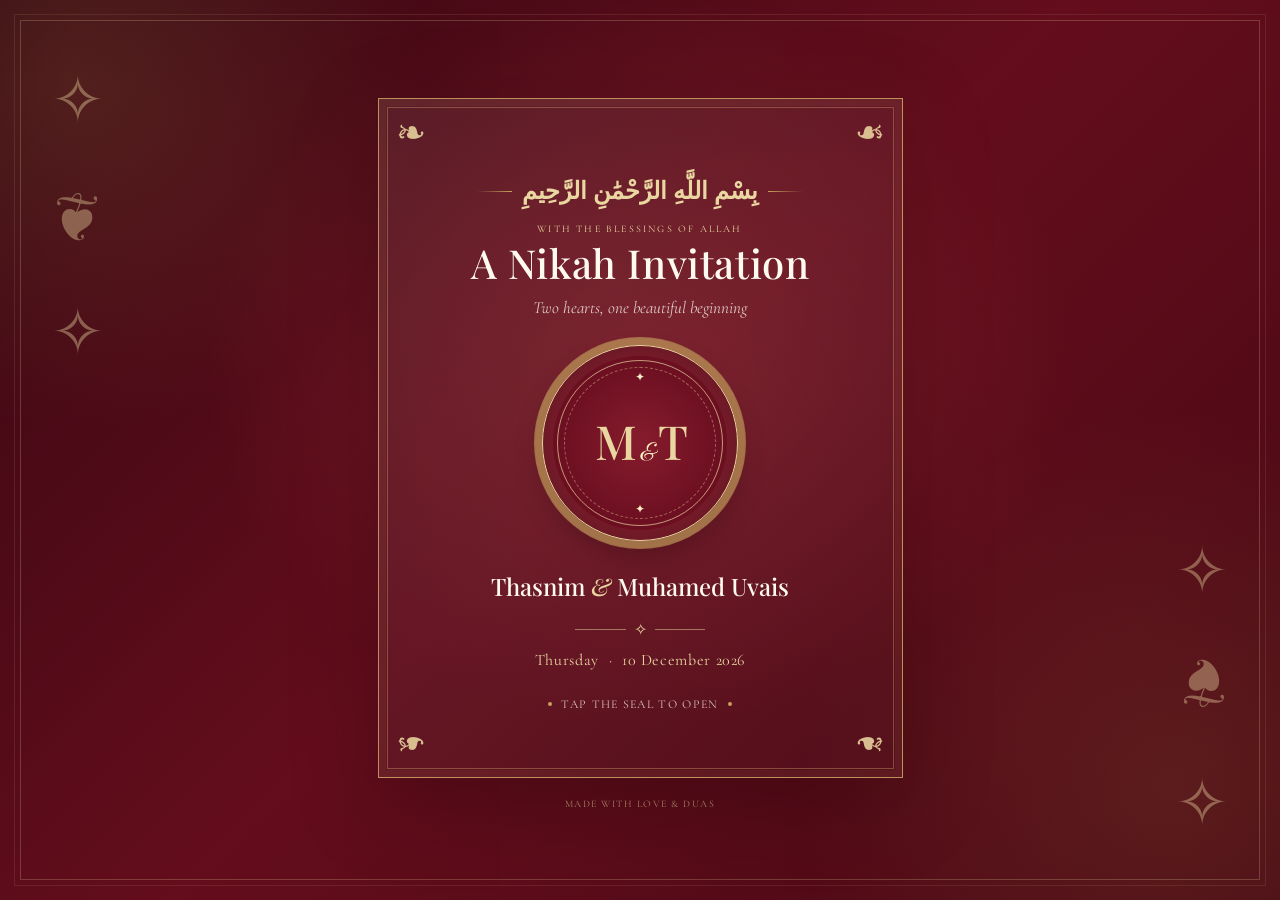
==== index.html @ 09d91d58 "Add files via upload" ====
<!DOCTYPE html>
<html lang="en">
<head>
  <meta charset="UTF-8" />
  <meta name="viewport" content="width=device-width, initial-scale=1.0" />
  <meta name="theme-color" content="#640d1c" />
  <meta name="description" content="A wedding invitation for Adv. Thasnim N.S and Muhamed Uvais S — 10 December 2026." />
  <title>Thasnim &amp; Muhamed Uvais | Wedding Invitation</title>
  <link rel="preconnect" href="https://fonts.googleapis.com" />
  <link rel="preconnect" href="https://fonts.gstatic.com" crossorigin />
  <link href="https://fonts.googleapis.com/css2?family=Cormorant+Garamond:wght@400;500;600;700&family=Great+Vibes&family=Playfair+Display:wght@400;500;600;700&display=swap" rel="stylesheet" />
  <link rel="stylesheet" href="style.css" />
  <script src="script.js" defer></script>
</head>
<body class="cover-page">
  <main class="cover-scene">
    <div class="ambient-glow" aria-hidden="true"></div>
    <section class="cover-card" aria-labelledby="cover-title">
      <span class="corner-flourish corner-flourish--tl" aria-hidden="true">❧</span>
      <span class="corner-flourish corner-flourish--tr" aria-hidden="true">❧</span>
      <span class="corner-flourish corner-flourish--bl" aria-hidden="true">❧</span>
      <span class="corner-flourish corner-flourish--br" aria-hidden="true">❧</span>

      <div class="cover-topline"><span></span><b>بِسْمِ اللَّهِ الرَّحْمَٰنِ الرَّحِيمِ</b><span></span></div>
      <p class="cover-kicker">With the blessings of Allah</p>
      <h1 id="cover-title" class="cover-title">A Nikah Invitation</h1>
      <p class="cover-intro">Two hearts, one beautiful beginning</p>

      <a class="seal-link" href="invitation.html" aria-label="Open the wedding invitation">
        <span class="seal-ring seal-ring--outer" aria-hidden="true"></span>
        <span class="seal-ring seal-ring--inner" aria-hidden="true"></span>
        <span class="seal-stars" aria-hidden="true">✦</span>
        <span class="seal-monogram">M <i>&amp;</i> T</span>
        <span class="seal-stars seal-stars--bottom" aria-hidden="true">✦</span>
      </a>

      <p class="cover-names">Thasnim <span>&amp;</span> Muhamed Uvais</p>
      <div class="cover-divider" aria-hidden="true"><span>✧</span></div>
      <p class="cover-date">Thursday <span>·</span> 10 December 2026</p>
      <p class="cover-tap"><span class="tap-dot" aria-hidden="true"></span> Tap the seal to open <span class="tap-dot" aria-hidden="true"></span></p>
    </section>
    <p class="cover-footer">Made with love &amp; duas</p>
  </main>
</body>
</html>
---- style.css ----
:root {
  --red-950: #350711;
  --red-900: #4a0915;
  --red-800: #640d1c;
  --red-700: #7d1727;
  --red-600: #912b3a;
  --gold: #c5a15d;
  --gold-light: #ead6a0;
  --gold-dark: #86642f;
  --paper: #fffaf0;
  --paper-deep: #f4ead6;
  --ink: #37171a;
  --muted-ink: #745d54;
  --serif: "Cormorant Garamond", Georgia, serif;
  --display: "Playfair Display", Georgia, serif;
  --script: "Great Vibes", "Brush Script MT", cursive;
}

* { box-sizing: border-box; }
html { scroll-behavior: smooth; }
body { margin: 0; font-family: var(--serif); }
a { color: inherit; }

/* COVER PAGE */
.cover-page {
  min-height: 100svh;
  color: var(--paper);
  background:
    radial-gradient(ellipse at 50% 40%, rgba(160, 45, 57, .5), transparent 48%),
    radial-gradient(circle at 6% 9%, rgba(205, 164, 91, .15), transparent 24%),
    radial-gradient(circle at 92% 88%, rgba(205, 164, 91, .12), transparent 27%),
    linear-gradient(135deg, var(--red-950), var(--red-800) 49%, #470813);
}
.cover-scene {
  min-height: 100svh;
  width: 100%;
  position: relative;
  isolation: isolate;
  display: flex;
  flex-direction: column;
  align-items: center;
  justify-content: center;
  padding: 30px 18px 22px;
  overflow: hidden;
}
.cover-scene::before,
.cover-scene::after {
  content: "✧  ❦  ✧";
  position: absolute;
  z-index: -1;
  color: rgba(234, 214, 160, .4);
  font-size: clamp(30px, 5vw, 65px);
  letter-spacing: .2em;
  writing-mode: vertical-rl;
  user-select: none;
}
.cover-scene::before { top: 7%; left: 3%; }
.cover-scene::after { right: 3%; bottom: 7%; transform: rotate(180deg); }
.ambient-glow {
  position: absolute;
  inset: 20px;
  border: 1px solid rgba(234, 214, 160, .23);
  outline: 1px solid rgba(234, 214, 160, .10);
  outline-offset: 5px;
  pointer-events: none;
}
.cover-card {
  width: min(100%, 525px);
  min-height: 680px;
  position: relative;
  display: flex;
  flex-direction: column;
  align-items: center;
  justify-content: center;
  padding: 54px 28px 42px;
  text-align: center;
  background:
    linear-gradient(135deg, rgba(255, 250, 240, .075), rgba(255, 250, 240, .015)),
    rgba(63, 6, 17, .18);
  border: 1px solid rgba(222, 186, 111, .75);
  box-shadow: 0 22px 80px rgba(20, 0, 4, .28), inset 0 0 0 7px rgba(222, 186, 111, .055);
  animation: card-arrive .8s ease both;
}
.cover-card::before {
  content: "";
  position: absolute;
  inset: 8px;
  border: 1px solid rgba(222, 186, 111, .35);
  pointer-events: none;
}
.corner-flourish {
  position: absolute;
  z-index: 1;
  color: var(--gold-light);
  font-size: 36px;
  line-height: 1;
  opacity: .88;
}
.corner-flourish--tl { top: 17px; left: 17px; }
.corner-flourish--tr { top: 17px; right: 17px; transform: scaleX(-1); }
.corner-flourish--bl { bottom: 17px; left: 17px; transform: scaleY(-1); }
.corner-flourish--br { bottom: 17px; right: 17px; transform: scale(-1); }
.cover-topline {
  display: flex;
  justify-content: center;
  align-items: center;
  gap: 10px;
  width: 100%;
  color: var(--gold-light);
  font-size: clamp(18px, 3vw, 24px);
}
.cover-topline span { height: 1px; width: 35px; background: linear-gradient(90deg, transparent, var(--gold)); }
.cover-topline span:last-child { transform: rotate(180deg); }
.cover-kicker {
  margin: 17px 0 4px;
  color: var(--gold-light);
  text-transform: uppercase;
  letter-spacing: .22em;
  font-size: 10px;
}
.cover-title {
  margin: 0;
  font: 500 clamp(28px, 6vw, 40px)/1.2 var(--display);
  letter-spacing: .015em;
}
.cover-intro { margin: 10px 0 27px; color: rgba(255, 250, 240, .78); font-size: 17px; font-style: italic; }
.seal-link {
  width: 196px;
  height: 196px;
  flex: 0 0 auto;
  position: relative;
  display: grid;
  place-items: center;
  border-radius: 50%;
  text-decoration: none;
  color: var(--gold-light);
  background: radial-gradient(circle, #851c2d 0%, #6a0e20 65%, #4e0816 100%);
  border: 1px solid var(--gold-light);
  box-shadow: 0 0 0 7px rgba(197, 161, 93, .12), 0 0 0 8px rgba(197, 161, 93, .62), 0 13px 28px rgba(20, 0, 4, .28), inset 0 0 0 10px rgba(234, 214, 160, .06);
  transition: transform .35s ease, box-shadow .35s ease, background .35s ease;
  cursor: pointer;
  -webkit-tap-highlight-color: transparent;
}
.seal-link:hover { transform: scale(1.045) rotate(-2deg); box-shadow: 0 0 0 7px rgba(197, 161, 93, .18), 0 0 0 9px rgba(197, 161, 93, .82), 0 18px 38px rgba(20, 0, 4, .34), inset 0 0 0 10px rgba(234, 214, 160, .08); }
.seal-link:focus-visible { outline: 3px solid white; outline-offset: 14px; }
.seal-ring { position: absolute; border-radius: 50%; pointer-events: none; }
.seal-ring--outer { inset: 14px; border: 1px solid rgba(234, 214, 160, .7); }
.seal-ring--inner { inset: 21px; border: 1px dashed rgba(234, 214, 160, .44); }
.seal-monogram { font: 500 47px/1 var(--display); letter-spacing: -.06em; white-space: nowrap; }
.seal-monogram i { font: normal 24px var(--script); margin: 0 -2px; color: #fff0c4; }
.seal-stars { position: absolute; top: 24px; font-size: 12px; color: #fff0c4; }
.seal-stars--bottom { top: auto; bottom: 24px; }
.cover-names { margin: 31px 0 4px; font: 500 24px/1.2 var(--display); }
.cover-names span { color: var(--gold-light); font-style: italic; }
.cover-divider { width: 130px; margin: 15px 0 10px; display: flex; align-items: center; gap: 8px; color: var(--gold-light); }
.cover-divider::before, .cover-divider::after { content: ""; height: 1px; background: rgba(234, 214, 160, .5); flex: 1; }
.cover-date { margin: 0; color: var(--gold-light); font-size: 16px; letter-spacing: .04em; }
.cover-date span { margin: 0 5px; }
.cover-tap { display: flex; align-items: center; gap: 9px; margin: 27px 0 0; color: rgba(255, 250, 240, .76); font-size: 12px; letter-spacing: .11em; text-transform: uppercase; }
.tap-dot { width: 4px; height: 4px; display: inline-block; border-radius: 50%; background: var(--gold); }
.cover-footer { margin: 20px 0 0; color: rgba(234, 214, 160, .68); letter-spacing: .15em; text-transform: uppercase; font-size: 10px; }

/* INVITATION PAGE */
.invitation-page {
  min-height: 100svh;
  color: var(--ink);
  background:
    radial-gradient(ellipse at 0% 0%, rgba(197, 161, 93, .16), transparent 36%),
    radial-gradient(ellipse at 100% 100%, rgba(197, 161, 93, .13), transparent 37%),
    linear-gradient(135deg, var(--red-950), var(--red-800) 45%, var(--red-950));
}
.invitation-wrap { width: 100%; padding: 34px 16px; }
.invitation-paper {
  position: relative;
  overflow: hidden;
  width: min(100%, 970px);
  margin: 0 auto;
  padding: 54px clamp(22px, 5vw, 65px) 42px;
  background:
    radial-gradient(circle at 12% 18%, rgba(183, 141, 70, .06) 0 1px, transparent 1.5px),
    radial-gradient(circle at 83% 68%, rgba(183, 141, 70, .045) 0 1px, transparent 1.5px),
    linear-gradient(145deg, var(--paper), #fffdf8 50%, var(--paper-deep));
  background-size: 17px 17px, 23px 23px, auto;
  box-shadow: 0 22px 70px rgba(20, 0, 4, .32);
  text-align: center;
  animation: paper-arrive .65s ease both;
}
.paper-border { position: absolute; inset: 12px; border: 1px solid rgba(134, 100, 47, .68); pointer-events: none; }
.paper-border::after { content: ""; position: absolute; inset: 5px; border: 1px solid rgba(134, 100, 47, .26); }
.paper-corner { position: absolute; z-index: 1; color: var(--gold-dark); font-size: 32px; line-height: 1; opacity: .82; }
.paper-corner--tl { top: 21px; left: 21px; }
.paper-corner--tr { top: 21px; right: 21px; transform: scaleX(-1); }
.paper-corner--bl { bottom: 21px; left: 21px; transform: scaleY(-1); }
.paper-corner--br { bottom: 21px; right: 21px; transform: scale(-1); }
.back-link {
  position: absolute;
  top: 25px;
  left: 29px;
  z-index: 3;
  padding: 5px 8px;
  color: var(--red-800);
  text-decoration: none;
  font-size: 13px;
  border-bottom: 1px solid transparent;
  transition: border-color .2s ease;
}
.back-link:hover { border-color: var(--gold-dark); }
.invitation-header { max-width: 710px; position: relative; z-index: 2; margin: 0 auto; }
.bismillah { margin: 0 0 4px; font-family: "Times New Roman", serif; font-size: clamp(31px, 5vw, 45px); line-height: 1.5; color: #2e1115; }
.translation { margin: 0; color: #5b413b; font-size: clamp(13px, 2vw, 16px); font-style: italic; }
.ornament-divider { display: flex; align-items: center; justify-content: center; gap: 12px; width: min(100%, 310px); margin: 16px auto; color: var(--gold-dark); font-size: 19px; }
.ornament-divider span { flex: 1; max-width: 98px; height: 1px; background: linear-gradient(90deg, transparent, var(--gold-dark)); }
.ornament-divider span:last-child { transform: rotate(180deg); }
.ornament-divider i { font-style: normal; font-size: 13px; margin: 0 -10px; }
.parents-line { margin: 0; font: 500 clamp(22px, 3.2vw, 31px)/1.2 var(--display); color: #321316; }
.family-address { margin: 5px 0 21px; color: var(--muted-ink); font-size: 14px; }
.family-address a { color: inherit; text-decoration: none; white-space: nowrap; }
.family-address a:hover { color: var(--red-700); text-decoration: underline; }
.family-address span { margin: 0 4px; color: var(--gold-dark); }
.invitation-copy { max-width: 640px; margin: 0 auto; font-size: 16px; line-height: 1.55; color: #59433c; }
.couple-section { margin: 20px auto 0; max-width: 760px; position: relative; z-index: 2; }
.script-name { margin: 0; color: #76612f; font-family: var(--script); font-weight: 400; font-size: clamp(44px, 7vw, 66px); line-height: 1.17; }
.family-line { margin: 1px 0 0; color: #3e2927; font-size: 15px; line-height: 1.42; }
.with-line { margin: 7px 0 2px; font-family: var(--display); font-style: italic; font-size: 17px; }
.groom-name { font-size: clamp(43px, 6.5vw, 62px); }
.insha-line { margin: 19px 0 17px; font-size: 19px; font-style: italic; color: #5a3f34; }
.event-grid {
  display: grid;
  grid-template-columns: 1fr 1.45fr 1fr;
  align-items: stretch;
  position: relative;
  z-index: 2;
  border-top: 1px solid rgba(134, 100, 47, .37);
  border-bottom: 1px solid rgba(134, 100, 47, .37);
  padding: 23px 0 20px;
  margin: 0 auto;
  max-width: 820px;
}
.event-item { padding: 0 17px; display: flex; flex-direction: column; align-items: center; justify-content: flex-start; }
.event-item + .event-item { border-left: 1px solid rgba(134, 100, 47, .45); }
.event-icon { width: 31px; height: 31px; margin-bottom: 4px; color: var(--red-900); }
.event-icon svg { width: 100%; height: 100%; fill: none; stroke: currentColor; stroke-width: 1.45; stroke-linecap: round; stroke-linejoin: round; }
.event-item h2 { margin: 0 0 5px; font: 500 13px/1.2 var(--display); letter-spacing: .13em; text-transform: uppercase; color: #856a38; }
.event-main { margin: 0; color: #2f1d1b; font: 600 clamp(15px, 2.1vw, 19px)/1.35 var(--serif); }
.event-sub { margin: 5px 0 0; color: #5c453e; font-size: 15px; line-height: 1.35; }
.text-link { display: inline-block; margin-top: 8px; color: var(--red-800); font-size: 13px; border-bottom: 1px solid rgba(100, 13, 28, .4); text-decoration: none; }
.text-link:hover { border-color: var(--red-800); }
.gathering-section { margin: 18px auto 0; position: relative; z-index: 2; }
.ornament-divider--small { margin: 0 auto 8px; width: 205px; font-size: 16px; }
.gathering-label { margin: 0 0 2px; font-size: 15px; color: var(--muted-ink); font-style: italic; }
.gathering-detail { margin: 0; font: 500 clamp(18px, 2.7vw, 24px)/1.3 var(--display); color: #341619; }
.gathering-time { margin: 3px 0 0; font-size: 16px; color: #5c453e; }
.countdown-section { margin: 26px auto 0; max-width: 440px; position: relative; z-index: 2; }
.countdown-heading { margin: 0 0 10px; text-transform: uppercase; letter-spacing: .16em; color: #876b38; font-size: 11px; }
.countdown { display: grid; grid-template-columns: repeat(4, 1fr); gap: 8px; }
.countdown div { display: flex; flex-direction: column; gap: 2px; padding: 10px 4px 8px; border: 1px solid rgba(134, 100, 47, .28); background: rgba(255, 255, 255, .35); }
.countdown strong { color: var(--red-800); font: 500 25px/1 var(--display); font-variant-numeric: tabular-nums; }
.countdown span { color: #796156; font-size: 11px; }
.invitation-footer { margin: 22px auto 0; position: relative; z-index: 2; }
.compliments-title { margin: 0; color: #6c4f43; font-size: 14px; font-style: italic; }
.compliments-names { margin: 3px 0 0; color: #33171a; font: 500 19px/1.3 var(--display); }
.ornament-divider--footer { margin: 11px auto 6px; font-size: 16px; }
.footer-dua { max-width: 430px; margin: 0 auto; color: #7d6557; font-size: 13px; font-style: italic; line-height: 1.5; }
.return-seal { display: inline-grid; place-items: center; width: 40px; height: 40px; margin-top: 14px; border-radius: 50%; border: 1px solid var(--gold-dark); outline: 1px solid rgba(134, 100, 47, .35); outline-offset: 3px; background: var(--red-800); color: var(--gold-light); text-decoration: none; transition: transform .25s ease; }
.return-seal:hover { transform: rotate(-8deg); }
.return-seal span { font: 500 11px var(--display); }
.return-seal i { font: normal 11px var(--script); }
.outside-note { margin: 20px auto 0; text-align: center; color: rgba(234, 214, 160, .7); font-size: 12px; letter-spacing: .08em; }

/* Transitions and reduced motion */
body.page-leaving .cover-card, body.page-leaving .invitation-paper { animation: card-depart .4s ease forwards; }
@keyframes card-arrive { from { opacity: 0; transform: translateY(14px) scale(.985); } to { opacity: 1; transform: translateY(0) scale(1); } }
@keyframes paper-arrive { from { opacity: 0; transform: translateY(12px); } to { opacity: 1; transform: translateY(0); } }
@keyframes card-depart { to { opacity: 0; transform: scale(1.02); } }

@media (max-width: 650px) {
  .cover-scene { padding: 20px 15px 17px; }
  .ambient-glow { inset: 12px; }
  .cover-card { min-height: 0; padding: 45px 20px 34px; }
  .corner-flourish { font-size: 27px; }
  .corner-flourish--tl { top: 14px; left: 14px; }
  .corner-flourish--tr { top: 14px; right: 14px; }
  .corner-flourish--bl { bottom: 14px; left: 14px; }
  .corner-flourish--br { bottom: 14px; right: 14px; }
  .seal-link { width: 170px; height: 170px; }
  .seal-monogram { font-size: 40px; }
  .cover-names { font-size: 21px; }
  .cover-scene::before { left: 1%; top: 4%; font-size: 26px; }
  .cover-scene::after { right: 1%; bottom: 4%; font-size: 26px; }
  .invitation-wrap { padding: 15px 8px; }
  .invitation-paper { padding: 54px 23px 32px; }
  .paper-border { inset: 8px; }
  .paper-border::after { inset: 4px; }
  .paper-corner { font-size: 24px; }
  .paper-corner--tl { top: 15px; left: 15px; }
  .paper-corner--tr { top: 15px; right: 15px; }
  .paper-corner--bl { bottom: 15px; left: 15px; }
  .paper-corner--br { bottom: 15px; right: 15px; }
  .back-link { top: 16px; left: 18px; font-size: 12px; }
  .family-address { font-size: 12px; }
  .invitation-copy { font-size: 15px; }
  .script-name { font-size: clamp(42px, 11vw, 58px); }
  .family-line { font-size: 13px; }
  .event-grid { grid-template-columns: 1fr; gap: 0; padding: 8px 0; }
  .event-item { padding: 17px 7px; }
  .event-item + .event-item { border-left: 0; border-top: 1px solid rgba(134, 100, 47, .35); }
  .event-icon { width: 28px; height: 28px; }
  .event-main { font-size: 18px; }
  .event-sub { font-size: 14px; }
  .gathering-section { margin-top: 20px; }
  .countdown-section { margin-top: 22px; }
  .countdown { gap: 5px; }
  .countdown strong { font-size: 22px; }
  .countdown span { font-size: 10px; }
}

@media (prefers-reduced-motion: reduce) {
  *, *::before, *::after { scroll-behavior: auto !important; animation-duration: .01ms !important; animation-iteration-count: 1 !important; transition-duration: .01ms !important; }
}
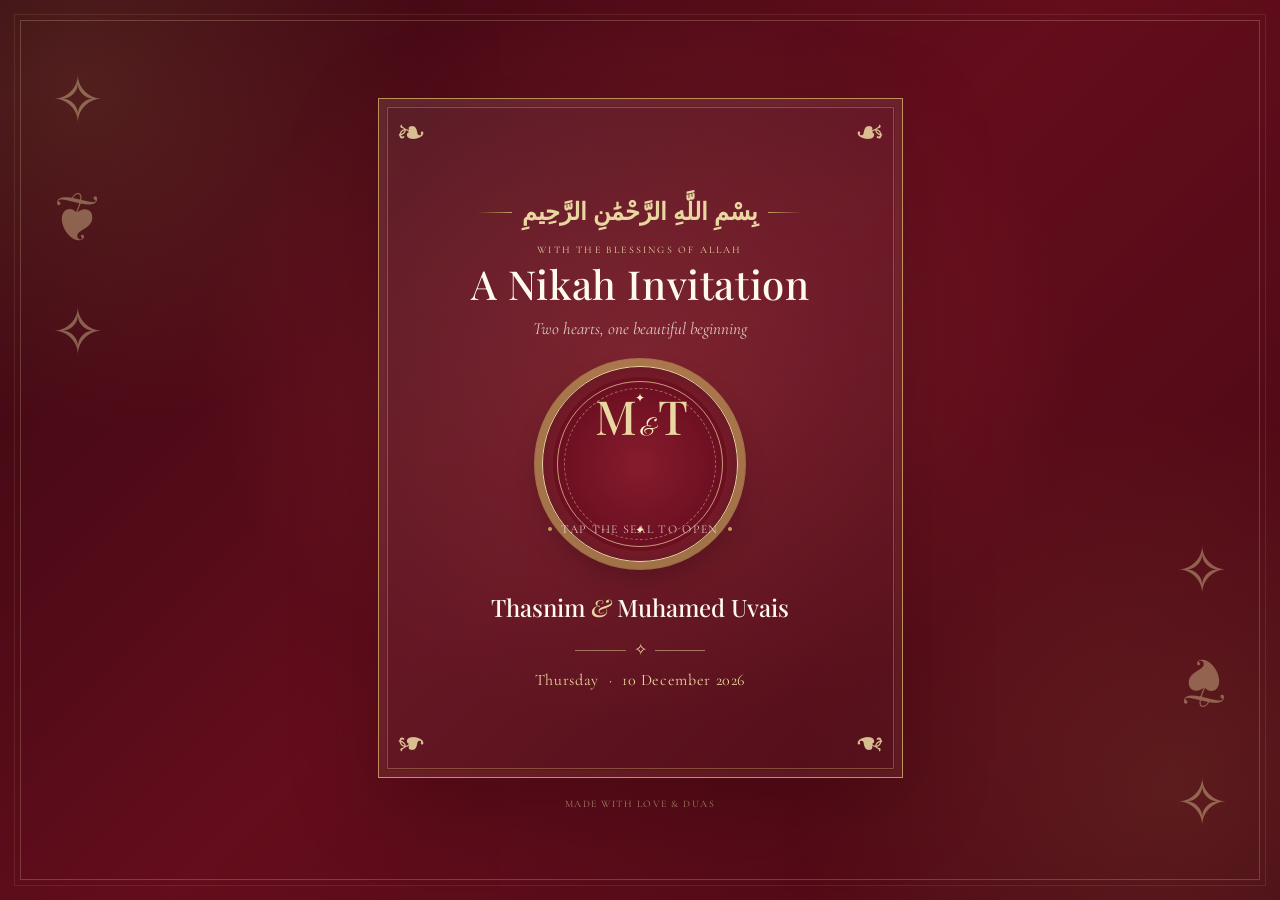
==== commit 72f3e9ba: "Update index.html changed the tap the seal to open next to circle seal" ====
--- a/index.html
+++ b/index.html
@@ -32,12 +32,13 @@
         <span class="seal-stars" aria-hidden="true">✦</span>
         <span class="seal-monogram">M <i>&amp;</i> T</span>
         <span class="seal-stars seal-stars--bottom" aria-hidden="true">✦</span>
+         <p class="cover-tap"><span class="tap-dot" aria-hidden="true"></span> Tap the seal to open <span class="tap-dot" aria-hidden="true"></span></p>
       </a>
 
       <p class="cover-names">Thasnim <span>&amp;</span> Muhamed Uvais</p>
       <div class="cover-divider" aria-hidden="true"><span>✧</span></div>
       <p class="cover-date">Thursday <span>·</span> 10 December 2026</p>
-      <p class="cover-tap"><span class="tap-dot" aria-hidden="true"></span> Tap the seal to open <span class="tap-dot" aria-hidden="true"></span></p>
+     
     </section>
     <p class="cover-footer">Made with love &amp; duas</p>
   </main>
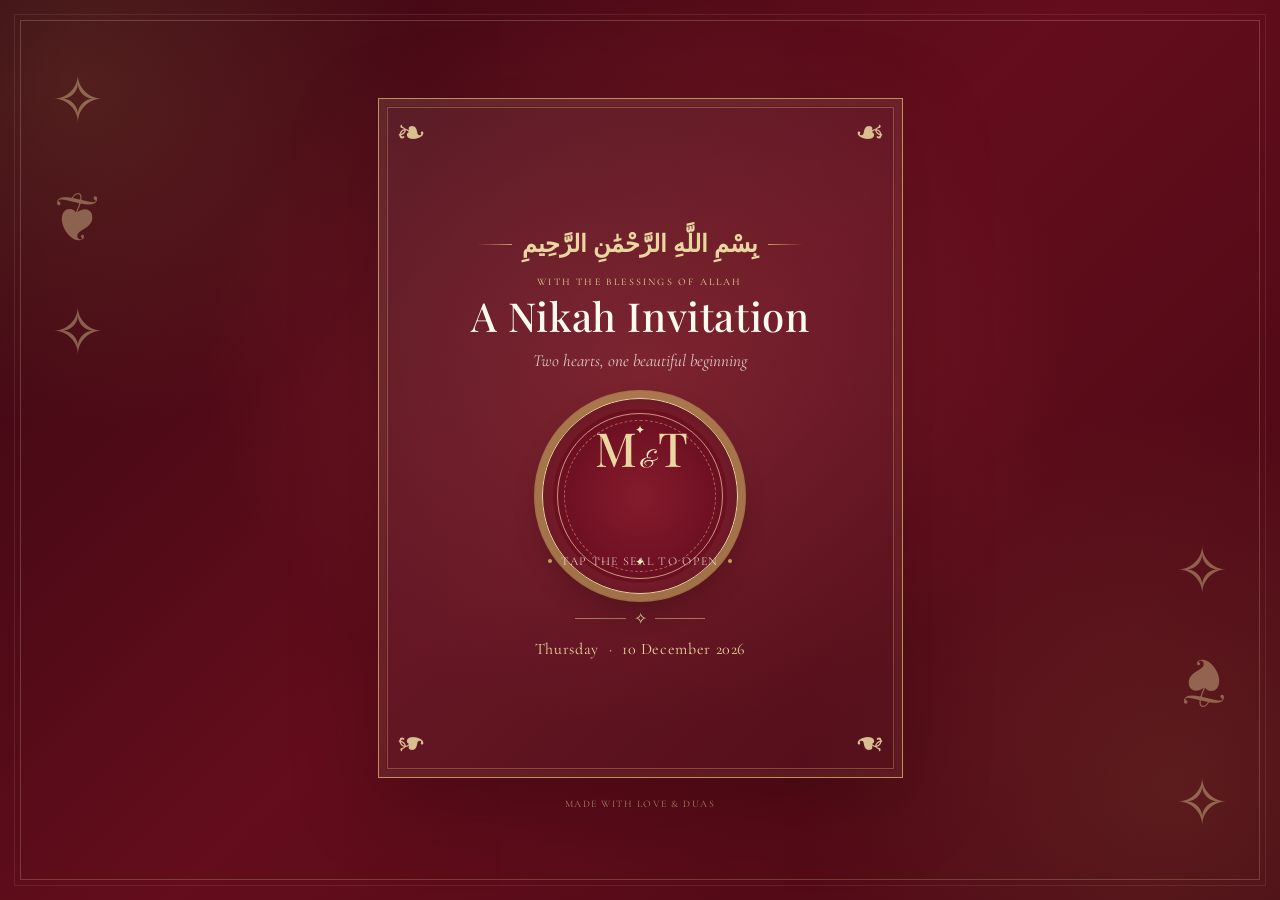
==== commit 31ee0357: "Fix HTML formatting in index.html removed extra text under the circle seal" ====
--- a/index.html
+++ b/index.html
@@ -32,10 +32,10 @@
         <span class="seal-stars" aria-hidden="true">✦</span>
         <span class="seal-monogram">M <i>&amp;</i> T</span>
         <span class="seal-stars seal-stars--bottom" aria-hidden="true">✦</span>
-         <p class="cover-tap"><span class="tap-dot" aria-hidden="true"></span> Tap the seal to open <span class="tap-dot" aria-hidden="true"></span></p>
+        <p class="cover-tap"><span class="tap-dot" aria-hidden="true"></span> Tap the seal to open <span class="tap-dot" aria-hidden="true"></span></p>
       </a>
 
-      <p class="cover-names">Thasnim <span>&amp;</span> Muhamed Uvais</p>
+      
       <div class="cover-divider" aria-hidden="true"><span>✧</span></div>
       <p class="cover-date">Thursday <span>·</span> 10 December 2026</p>
      
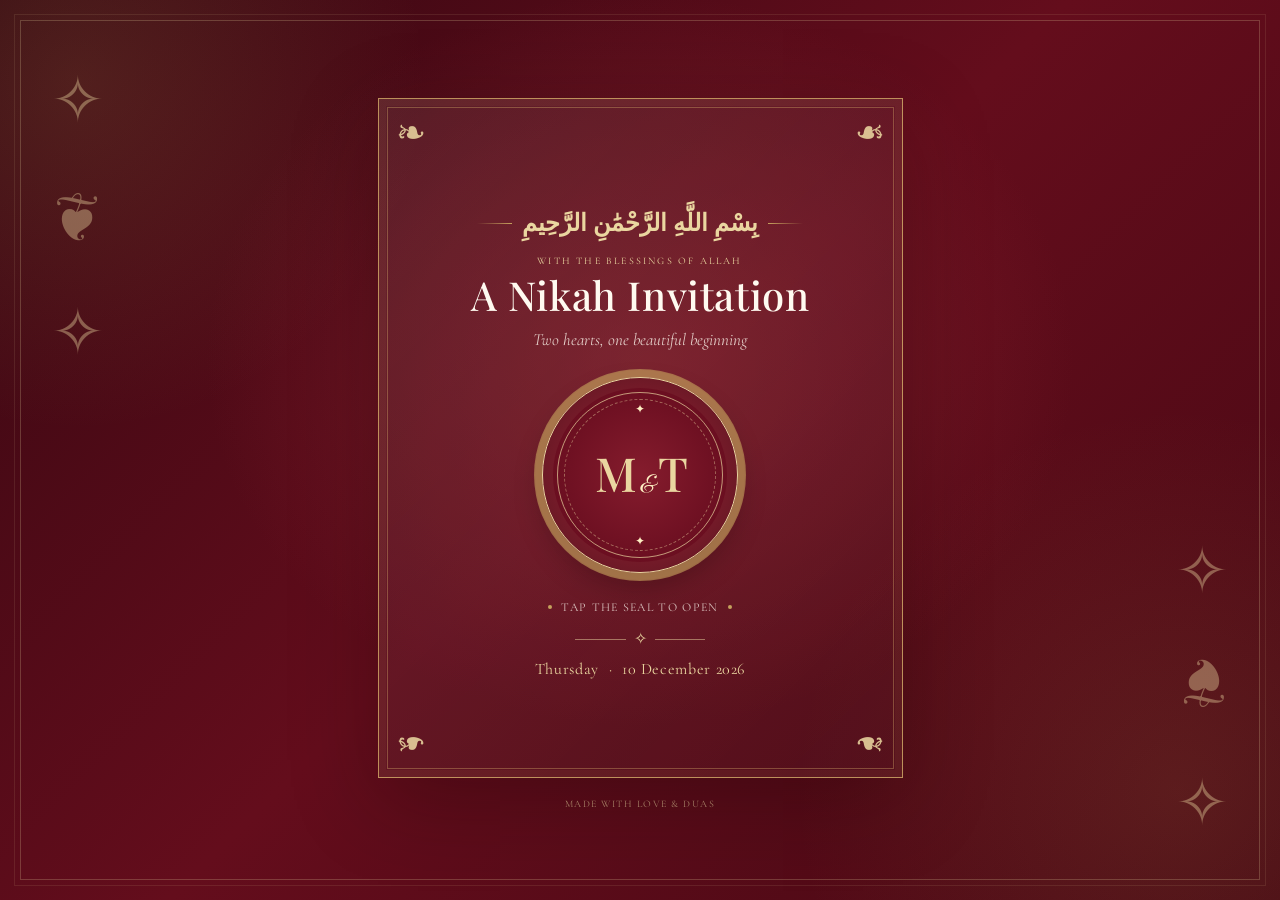
==== commit 14b719b7: "Fix indentation and formatting in index.html" ====
--- a/index.html
+++ b/index.html
@@ -32,8 +32,10 @@
         <span class="seal-stars" aria-hidden="true">✦</span>
         <span class="seal-monogram">M <i>&amp;</i> T</span>
         <span class="seal-stars seal-stars--bottom" aria-hidden="true">✦</span>
-        <p class="cover-tap"><span class="tap-dot" aria-hidden="true"></span> Tap the seal to open <span class="tap-dot" aria-hidden="true"></span></p>
+       
       </a>
+
+       <p class="cover-tap"><span class="tap-dot" aria-hidden="true"></span> Tap the seal to open <span class="tap-dot" aria-hidden="true"></span></p>
 
       
       <div class="cover-divider" aria-hidden="true"><span>✧</span></div>
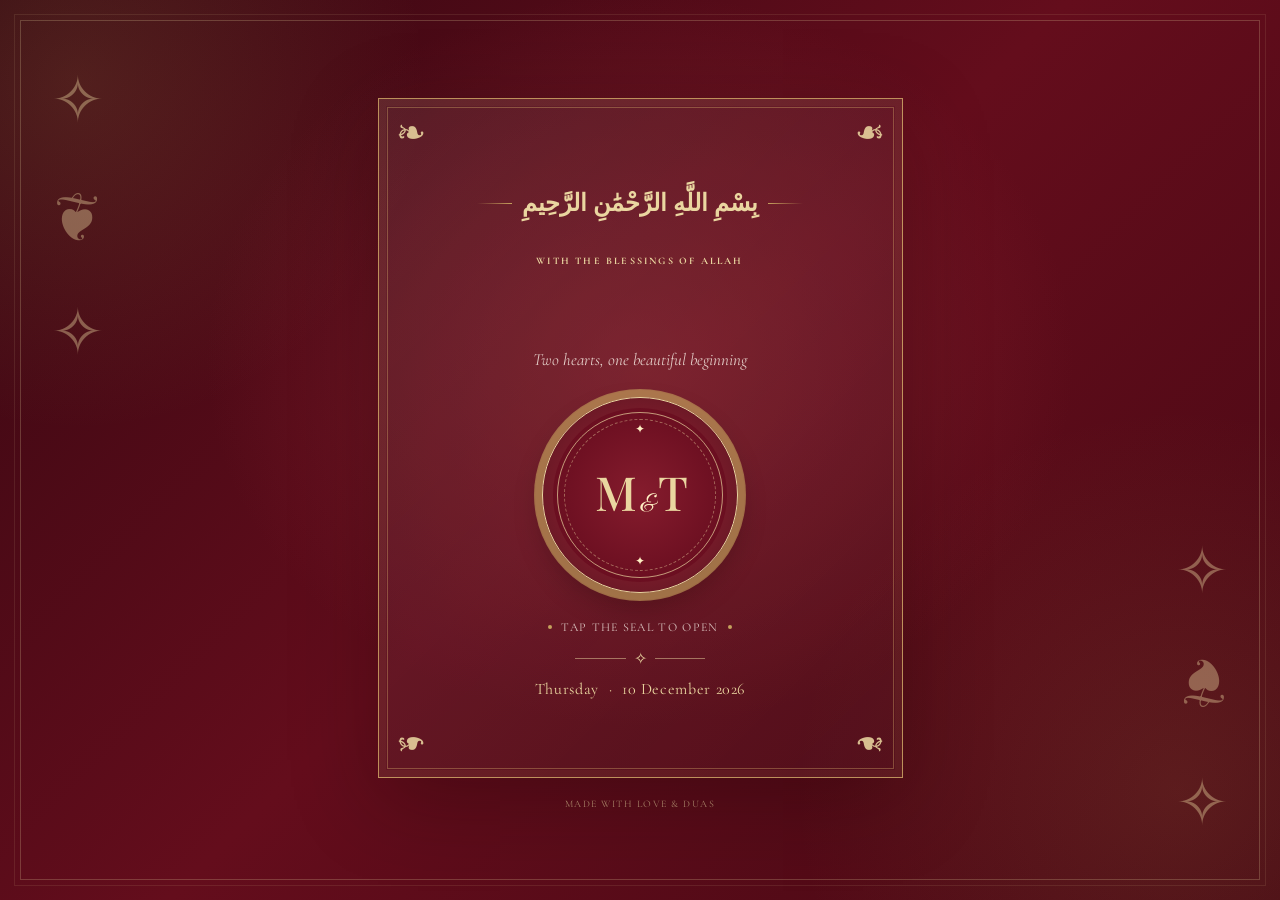
==== commit 8fd12dfb: "Update index.html" ====
--- a/index.html
+++ b/index.html
@@ -22,8 +22,8 @@
       <span class="corner-flourish corner-flourish--br" aria-hidden="true">❧</span>
 
       <div class="cover-topline"><span></span><b>بِسْمِ اللَّهِ الرَّحْمَٰنِ الرَّحِيمِ</b><span></span></div>
-      <p class="cover-kicker">With the blessings of Allah</p>
-      <h1 id="cover-title" class="cover-title">A Nikah Invitation</h1>
+      <h2><p class="cover-kicker">With the blessings of Allah</p></h2>
+      <h1 id="cover-title" class="cover-title">‎ ‎ ‎ ‎ ‎ </h1>
       <p class="cover-intro">Two hearts, one beautiful beginning</p>
 
       <a class="seal-link" href="invitation.html" aria-label="Open the wedding invitation">
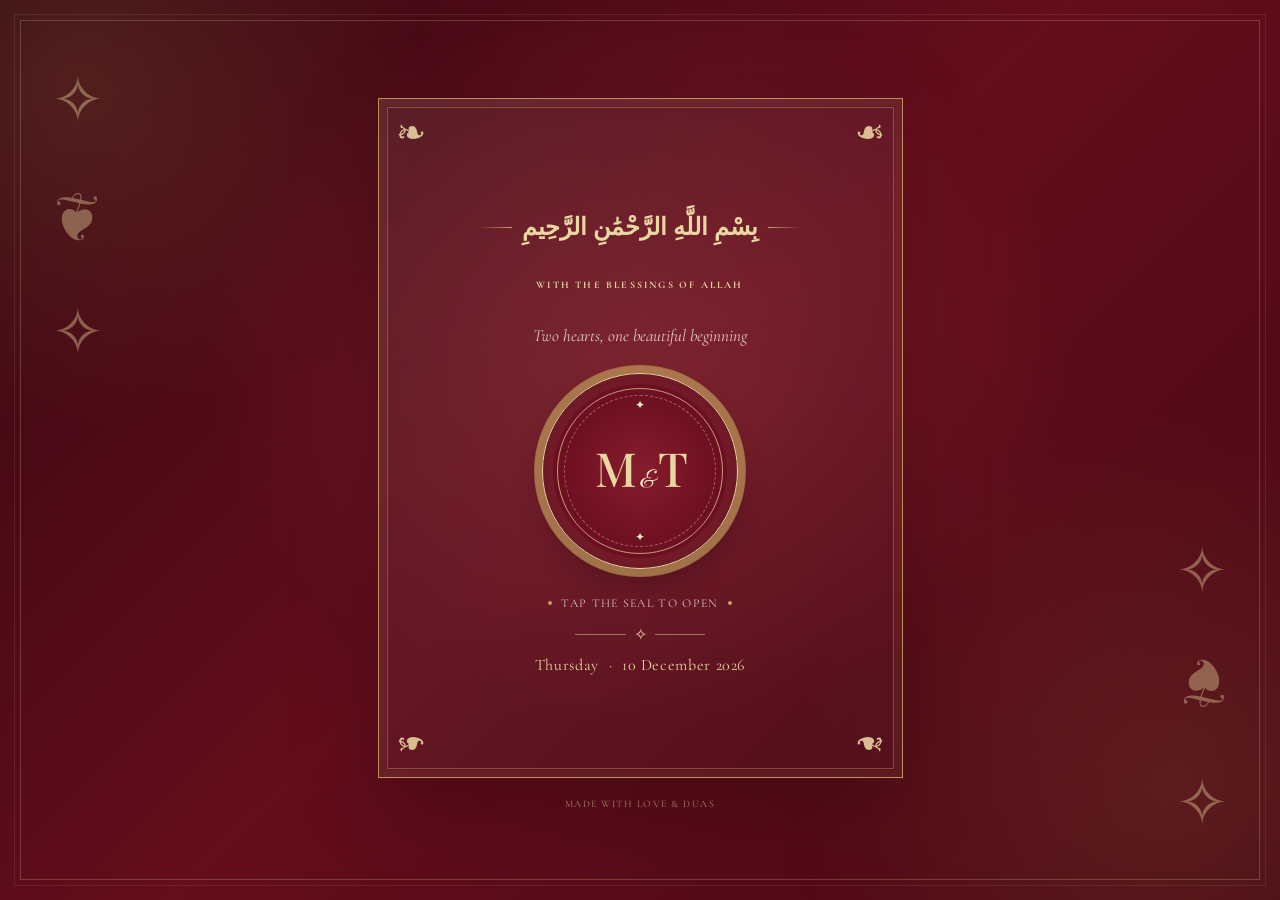
==== commit 6ae7a9e8: "Remove empty cover title from index.html" ====
--- a/index.html
+++ b/index.html
@@ -23,7 +23,6 @@
 
       <div class="cover-topline"><span></span><b>بِسْمِ اللَّهِ الرَّحْمَٰنِ الرَّحِيمِ</b><span></span></div>
       <h2><p class="cover-kicker">With the blessings of Allah</p></h2>
-      <h1 id="cover-title" class="cover-title">‎ ‎ ‎ ‎ ‎ </h1>
       <p class="cover-intro">Two hearts, one beautiful beginning</p>
 
       <a class="seal-link" href="invitation.html" aria-label="Open the wedding invitation">
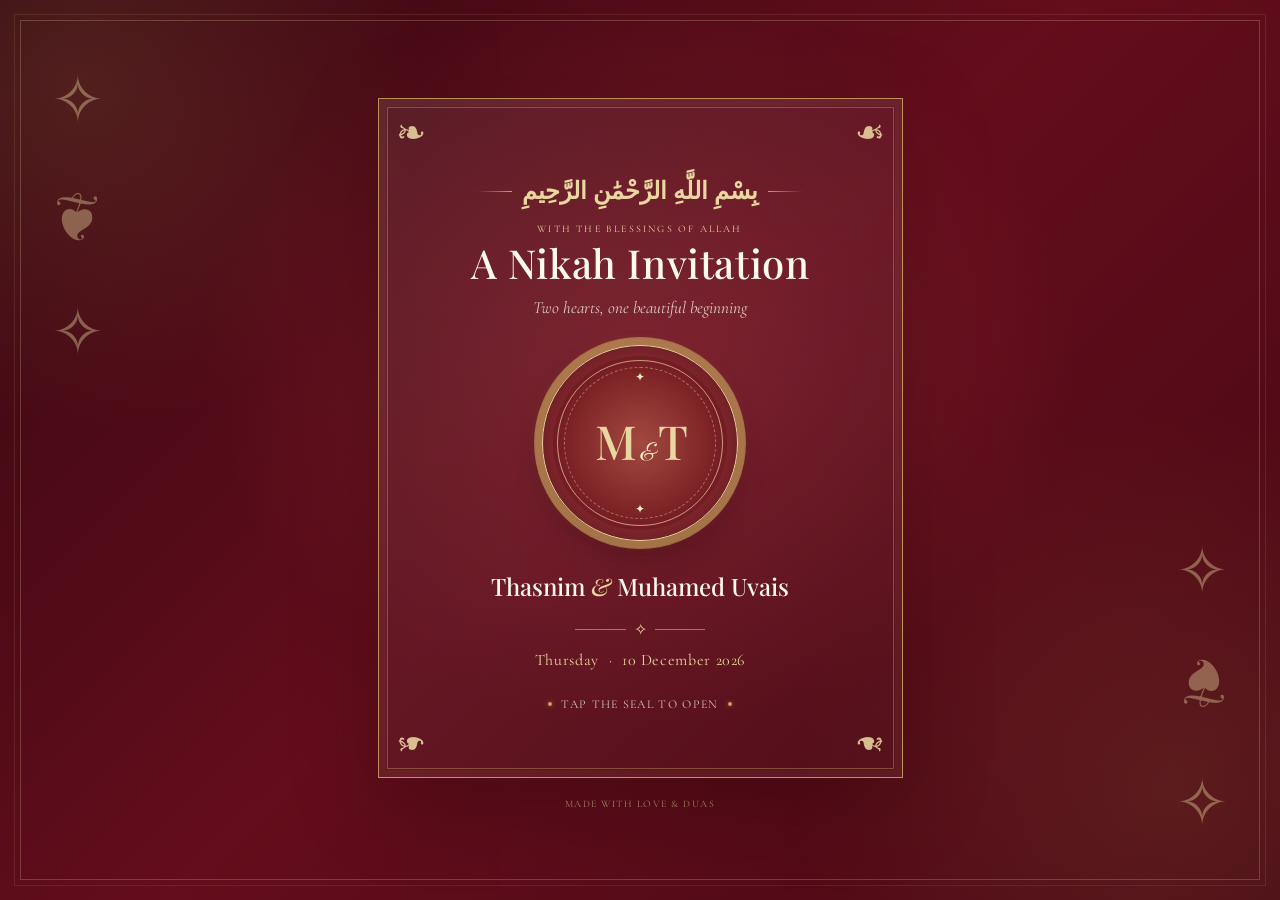
==== commit 330ce104: "Update index.html" ====
--- a/index.html
+++ b/index.html
@@ -22,7 +22,8 @@
       <span class="corner-flourish corner-flourish--br" aria-hidden="true">❧</span>
 
       <div class="cover-topline"><span></span><b>بِسْمِ اللَّهِ الرَّحْمَٰنِ الرَّحِيمِ</b><span></span></div>
-      <h2><p class="cover-kicker">With the blessings of Allah</p></h2>
+      <p class="cover-kicker">With the blessings of Allah</p>
+      <h1 id="cover-title" class="cover-title">A Nikah Invitation</h1>
       <p class="cover-intro">Two hearts, one beautiful beginning</p>
 
       <a class="seal-link" href="invitation.html" aria-label="Open the wedding invitation">
@@ -31,15 +32,12 @@
         <span class="seal-stars" aria-hidden="true">✦</span>
         <span class="seal-monogram">M <i>&amp;</i> T</span>
         <span class="seal-stars seal-stars--bottom" aria-hidden="true">✦</span>
-       
       </a>
 
-       <p class="cover-tap"><span class="tap-dot" aria-hidden="true"></span> Tap the seal to open <span class="tap-dot" aria-hidden="true"></span></p>
-
-      
+      <p class="cover-names">Thasnim <span>&amp;</span> Muhamed Uvais</p>
       <div class="cover-divider" aria-hidden="true"><span>✧</span></div>
       <p class="cover-date">Thursday <span>·</span> 10 December 2026</p>
-     
+      <p class="cover-tap"><span class="tap-dot" aria-hidden="true"></span> Tap the seal to open <span class="tap-dot" aria-hidden="true"></span></p>
     </section>
     <p class="cover-footer">Made with love &amp; duas</p>
   </main>
--- a/style.css
+++ b/style.css
@@ -317,3 +317,351 @@
 @media (prefers-reduced-motion: reduce) {
   *, *::before, *::after { scroll-behavior: auto !important; animation-duration: .01ms !important; animation-iteration-count: 1 !important; transition-duration: .01ms !important; }
 }
+
+
+/* =========================================================
+   MOBILE-FRIENDLY INVITATION REFINEMENTS
+   Keep this section at the end so it overrides earlier rules.
+   ========================================================= */
+
+html {
+  -webkit-text-size-adjust: 100%;
+  text-size-adjust: 100%;
+}
+
+.invitation-page {
+  overflow-x: hidden;
+}
+
+.invitation-wrap {
+  padding-left: max(8px, env(safe-area-inset-left));
+  padding-right: max(8px, env(safe-area-inset-right));
+}
+
+.invitation-paper {
+  min-width: 0;
+  overflow-wrap: break-word;
+}
+
+.invitation-paper img,
+.invitation-paper svg {
+  max-width: 100%;
+}
+
+/* Give the return link a visible label and a comfortable tap target. */
+.back-link {
+  display: inline-flex;
+  align-items: center;
+  justify-content: center;
+  min-height: 36px;
+  gap: 5px;
+  border: 1px solid rgba(134, 100, 47, .3);
+  border-radius: 999px;
+  padding: 7px 12px;
+  background: rgba(255, 250, 240, .92);
+  box-shadow: 0 2px 8px rgba(53, 7, 17, .08);
+  white-space: nowrap;
+}
+
+.back-link::before {
+  content: "←";
+  font-size: 15px;
+  line-height: 1;
+}
+
+.back-link:focus-visible,
+.text-link:focus-visible,
+.return-seal:focus-visible,
+.gathering-map-link:focus-visible {
+  outline: 2px solid var(--gold-dark);
+  outline-offset: 3px;
+}
+
+.text-link,
+.gathering-map-link {
+  min-height: 36px;
+  align-items: center;
+  justify-content: center;
+}
+
+.gathering-map-link {
+  display: inline-block;
+  padding: 4px 0;
+  color: inherit;
+  text-decoration: none;
+  text-underline-offset: 3px;
+}
+
+/* Tablet-sized screens: keep the layout balanced and readable. */
+@media (min-width: 651px) and (max-width: 850px) {
+  .invitation-wrap {
+    padding: 22px 12px;
+  }
+
+  .invitation-paper {
+    padding: 52px clamp(22px, 4vw, 36px) 36px;
+  }
+
+  .event-grid {
+    grid-template-columns: 1fr 1.35fr 1fr;
+  }
+
+  .event-item {
+    padding-left: 10px;
+    padding-right: 10px;
+  }
+
+  .event-sub {
+    font-size: 14px;
+  }
+}
+
+/* Phones */
+@media (max-width: 650px) {
+  .invitation-wrap {
+    padding-top: max(10px, env(safe-area-inset-top));
+    padding-bottom: max(12px, env(safe-area-inset-bottom));
+    padding-left: max(7px, env(safe-area-inset-left));
+    padding-right: max(7px, env(safe-area-inset-right));
+  }
+
+  .invitation-paper {
+    padding: 62px clamp(16px, 4.8vw, 23px) 29px;
+  }
+
+  .paper-border {
+    inset: 8px;
+  }
+
+  .paper-border::after {
+    inset: 4px;
+  }
+
+  .paper-corner {
+    font-size: 22px;
+  }
+
+  .paper-corner--tl { top: 14px; left: 13px; }
+  .paper-corner--tr { top: 14px; right: 13px; }
+  .paper-corner--bl { bottom: 14px; left: 13px; }
+  .paper-corner--br { bottom: 14px; right: 13px; }
+
+  .back-link {
+    top: 13px;
+    left: 50%;
+    transform: translateX(-50%);
+    min-height: 36px;
+    padding: 7px 12px;
+    font-size: 12px;
+  }
+
+  .back-link:hover {
+    border-color: rgba(134, 100, 47, .55);
+  }
+
+  .bismillah {
+    font-size: clamp(22px, 7vw, 30px);
+    line-height: 1.6;
+    overflow-wrap: normal;
+  }
+
+  .translation {
+    max-width: 310px;
+    margin: 2px auto 0;
+    font-size: clamp(12px, 3.4vw, 14px);
+    line-height: 1.45;
+  }
+
+  .ornament-divider {
+    width: min(100%, 270px);
+    gap: 9px;
+    margin: 13px auto;
+  }
+
+  .invitation-copy {
+    max-width: 360px;
+    padding: 0 2px;
+    font-size: clamp(14px, 3.8vw, 15px);
+    line-height: 1.55;
+  }
+
+  .couple-section {
+    width: 100%;
+    margin-top: 17px;
+  }
+
+  .script-name,
+  .groom-name {
+    max-width: 100%;
+    font-size: clamp(34px, 9.7vw, 48px);
+    line-height: 1.22;
+    overflow-wrap: normal;
+  }
+
+  .with-line {
+    margin: 4px 0 1px;
+    font-size: 16px;
+  }
+
+  .insha-line {
+    margin: 14px 0 15px;
+    font-size: 17px;
+  }
+
+  .event-grid {
+    grid-template-columns: minmax(0, 1fr);
+    padding: 4px 0;
+    margin-top: 0;
+  }
+
+  .event-item {
+    min-width: 0;
+    padding: 15px 5px 16px;
+  }
+
+  .event-item + .event-item {
+    border-left: 0;
+    border-top: 1px solid rgba(134, 100, 47, .3);
+  }
+
+  .event-icon {
+    width: 26px;
+    height: 26px;
+    margin-bottom: 5px;
+  }
+
+  .event-item h2 {
+    font-size: 12px;
+    margin-bottom: 5px;
+  }
+
+  .event-main {
+    max-width: 100%;
+    font-size: 17px;
+    line-height: 1.4;
+    overflow-wrap: anywhere;
+  }
+
+  .event-sub {
+    max-width: 100%;
+    font-size: 13px;
+    line-height: 1.45;
+    overflow-wrap: anywhere;
+  }
+
+  .text-link {
+    display: inline-flex;
+    margin-top: 7px;
+    padding: 5px 8px;
+    font-size: 13px;
+  }
+
+  .countdown-section {
+    width: 100%;
+    max-width: 360px;
+    margin-top: 21px;
+  }
+
+  .countdown-heading {
+    font-size: 10px;
+    line-height: 1.5;
+    letter-spacing: .12em;
+    margin-bottom: 9px;
+  }
+
+  .countdown {
+    grid-template-columns: repeat(4, minmax(0, 1fr));
+    gap: 5px;
+  }
+
+  .countdown div {
+    min-width: 0;
+    padding: 9px 2px 8px;
+  }
+
+  .countdown strong {
+    font-size: clamp(18px, 5.8vw, 22px);
+  }
+
+  .countdown span {
+    font-size: clamp(9px, 2.8vw, 11px);
+  }
+
+  .gathering-section {
+    margin-top: 19px;
+  }
+
+  .gathering-label {
+    font-size: 14px;
+    line-height: 1.4;
+  }
+
+  .gathering-detail {
+    max-width: 100%;
+    font-size: clamp(17px, 4.8vw, 21px);
+    line-height: 1.4;
+    overflow-wrap: anywhere;
+  }
+
+  .gathering-time {
+    font-size: 14px;
+  }
+
+  .ornament-divider--small {
+    width: min(205px, 90%);
+  }
+
+  .invitation-footer {
+    margin-top: 20px;
+  }
+
+  .footer-dua {
+    max-width: 300px;
+    font-size: 13px;
+    line-height: 1.6;
+    padding: 0 4px;
+  }
+
+  .return-seal {
+    width: 44px;
+    height: 44px;
+    margin-top: 15px;
+  }
+
+  .outside-note {
+    max-width: 310px;
+    padding: 0 10px;
+    font-size: 11px;
+    line-height: 1.6;
+  }
+}
+
+/* Very narrow phones, including 320px-wide screens. */
+@media (max-width: 360px) {
+  .invitation-paper {
+    padding-left: 14px;
+    padding-right: 14px;
+  }
+
+  .bismillah {
+    font-size: 22px;
+  }
+
+  .script-name,
+  .groom-name {
+    font-size: 33px;
+  }
+
+  .event-item {
+    padding-left: 2px;
+    padding-right: 2px;
+  }
+
+  .countdown {
+    gap: 4px;
+  }
+
+  .countdown strong {
+    font-size: 18px;
+  }
+}
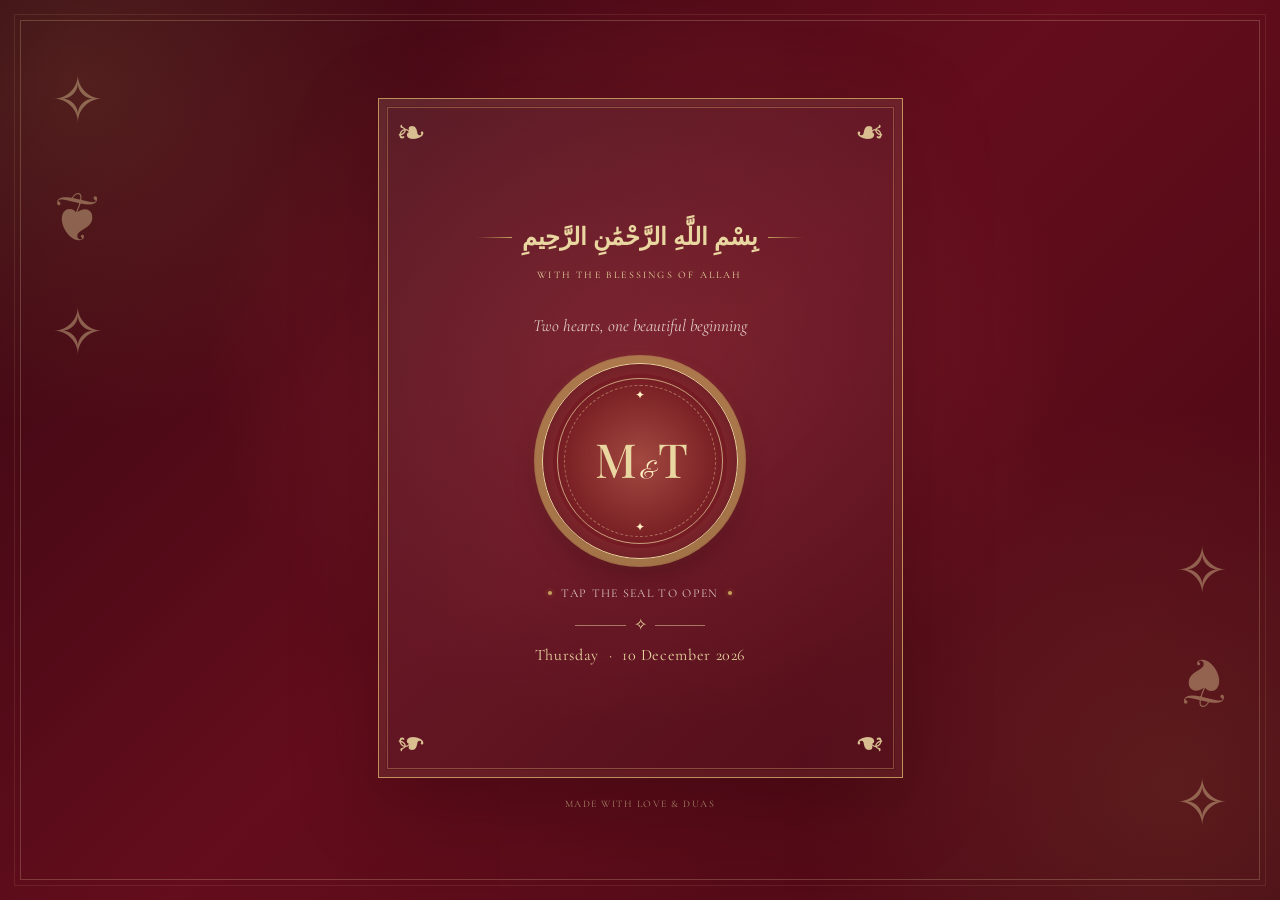
==== commit 27c9753e: "Update index.html" ====
--- a/index.html
+++ b/index.html
@@ -23,7 +23,7 @@
 
       <div class="cover-topline"><span></span><b>بِسْمِ اللَّهِ الرَّحْمَٰنِ الرَّحِيمِ</b><span></span></div>
       <p class="cover-kicker">With the blessings of Allah</p>
-      <h1 id="cover-title" class="cover-title">A Nikah Invitation</h1>
+      <br>
       <p class="cover-intro">Two hearts, one beautiful beginning</p>
 
       <a class="seal-link" href="invitation.html" aria-label="Open the wedding invitation">
@@ -33,11 +33,12 @@
         <span class="seal-monogram">M <i>&amp;</i> T</span>
         <span class="seal-stars seal-stars--bottom" aria-hidden="true">✦</span>
       </a>
+       <p class="cover-tap"><span class="tap-dot" aria-hidden="true"></span> Tap the seal to open <span class="tap-dot" aria-hidden="true"></span></p>
 
-      <p class="cover-names">Thasnim <span>&amp;</span> Muhamed Uvais</p>
+     
       <div class="cover-divider" aria-hidden="true"><span>✧</span></div>
       <p class="cover-date">Thursday <span>·</span> 10 December 2026</p>
-      <p class="cover-tap"><span class="tap-dot" aria-hidden="true"></span> Tap the seal to open <span class="tap-dot" aria-hidden="true"></span></p>
+     
     </section>
     <p class="cover-footer">Made with love &amp; duas</p>
   </main>
